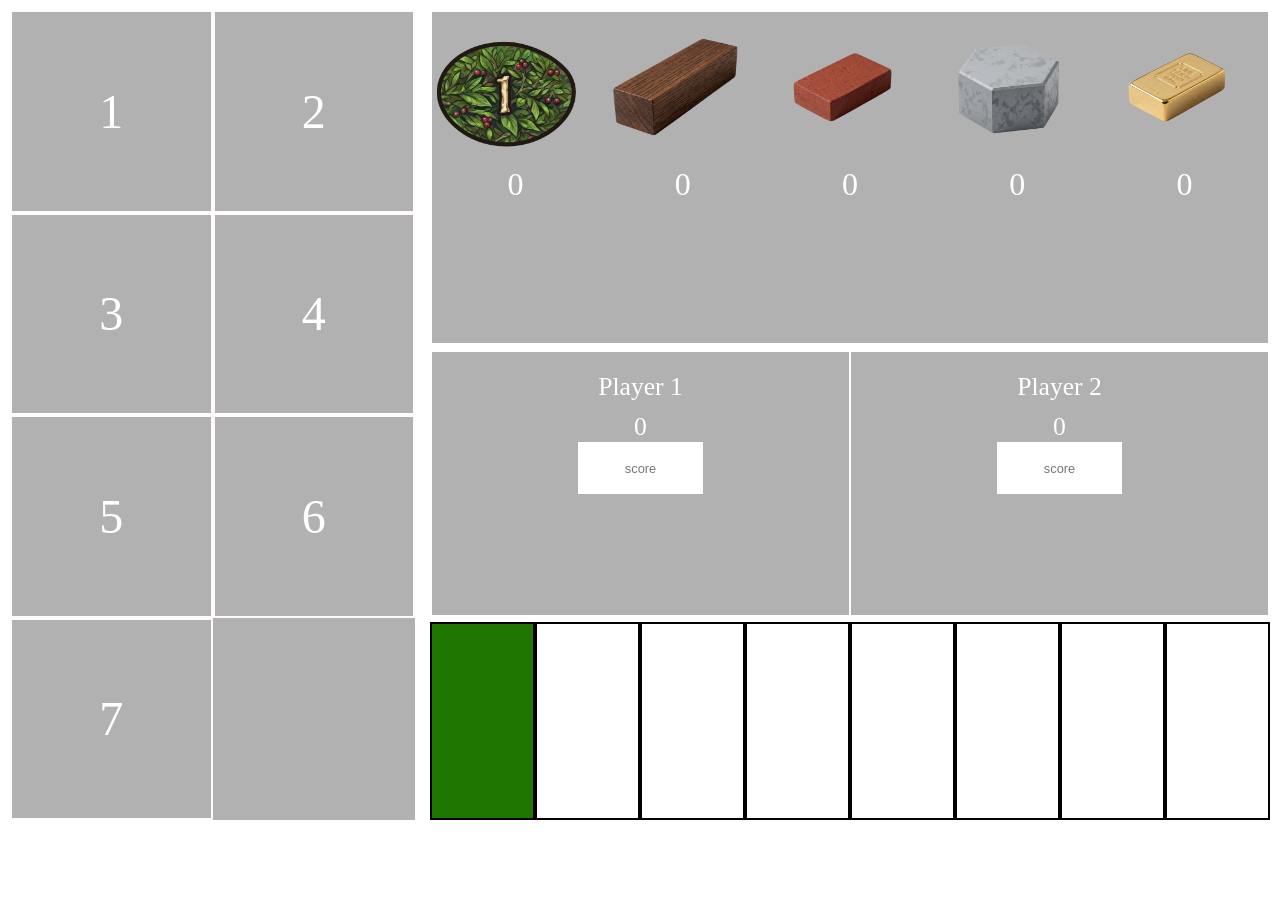
==== index.html @ ba130198 "Add game logic and styling for dice rolling and resource management - Implemented JavaScript functio" ====
<!DOCTYPE html>
<html lang="en">
<head>
    <meta charset="UTF-8">
    <meta name="viewport" content="width=device-width, initial-scale=1.0">
    <title>Roll The Dice</title>
    <link rel="preconnect" href="https://fonts.googleapis.com">
    <link rel="preconnect" href="https://fonts.gstatic.com" crossorigin>
    <link href="https://fonts.googleapis.com/css2?family=Roboto:ital,wght@0,100..900;1,100..900&display=swap" rel="stylesheet">
    <link rel="stylesheet" href="style.css">
</head>
<body>
    <div class="container">
        <div class="left-container">
            <div class="dice d1">1</div>
            <div class="dice d2">2</div>
            <div class="dice d3">3</div>
            <div class="dice d4">4</div>
            <div class="dice d5">5</div>
            <div class="dice d6">6</div>
            <div class="dice d7">7</div>
        </div>

        <div class="right-container">
            <div class="supply-container">    
                <div class="food">
                    <img src="picture/food.png" alt="food">
                    <p class="food-text">0</p>
                </div>
                <div class="wood">
                    <img src="picture/wood.png" alt="wood.png">
                    <p class="wood-text">0</p>
                </div>
                <div class="clay">
                    <img src="picture/clay.png" alt="clay.png">
                    <p class="clay-text">0</p>
                </div>
                <div class="stone">
                    <img src="picture/stone.png" alt="stone.png">
                    <p class="stone-text">0</p>
                </div>
                <div class="gold">
                    <img src="picture/gold.png" alt="gold.png">
                    <p class="gold-text">0</p>
                </div>
            </div>

            <div class="score-container">
                <div class="player1">
                    <p class="text">Player 1</p>
                    <p class="score1">0</p>
                    <input type="text" class="score-player1" placeholder="score" >
                </div>
                
                <div class="player2">
                    <p class="text">Player 2</p>
                    <p class="score2">0</p>
                    <input type="text" class="score-player2" placeholder="score">
                </div>
            </div>
            <div class="dice-point-container">
                <div class="dice-point-total"></div>
                <div class="dice-point"></div>
                <div class="dice-point"></div>
                <div class="dice-point"></div>
                <div class="dice-point"></div>
                <div class="dice-point"></div>
                <div class="dice-point"></div>
                <div class="dice-point"></div>
            </div>
        </div>
    </div>

    <script src="script.js"></script>
</body>
</html>
---- style.css ----
* {
    margin: 0;
    padding: 0;
    box-sizing: border-box;
}

html, body {
    height: 100%;
    background-image: url(https://www.yucata.de/netimages/games/StoneAge/spielplan.jpg);
    color: white;
}

.container {
    display: flex;
    width: 100%;
    height: 90vh;
    gap: 5px;
}

.left-container {
    display: grid;
    grid-template-columns: repeat(2, 1fr);
    flex: 1;
    height: 100%;
    margin: 10px;
    backdrop-filter: blur(2px);
    background: #0000004e;
}

.left-container .dice {
    aspect-ratio: 1/1;
    width: 100%;
    border: 2px solid #fffbfb;
    display: flex;
    justify-content: center;
    align-items: center;
    font-size: 3rem;
    background: none;
    cursor: pointer;
}

.left-container .dice:hover {
    background: rgb(255, 166, 0);
}

.right-container {
    margin: 10px 10px 0 0px;
    display: flex;
    height: 100%;
    flex: 9;
    flex-direction: column;
    gap: 5px;
}

.supply-container {
    backdrop-filter: blur(2px);
    background: #0000004e;
    flex: 5;
    display: flex;
    justify-content: space-around;
    border: 2px solid #ffffff;
}

.supply-container div {
    flex: 1;
}
.supply-container div img {
    aspect-ratio: 1/1;
    width: 90%;
}

.supply-container div p {
    font-size: 2.5vw;
    text-align: center;
    padding-bottom: 10%;
}

.dice-point-container {
    flex: 3;
    display: flex;
    backdrop-filter: blur(2px);
    background: #0000004e;
}


.dice-point-container div {
    border: 2px solid #000000;
    flex: 1;
    display: flex;
    font-size: 3vw;
    justify-content: center;
    align-items: center;
    background: white;
    color: black;
}

.dice-point-container .dice-point-total {
    color: white;
    background: rgb(31, 118, 0);
}
.score-container {
    flex: 4;
    border: 1px solid #ffffff;
    display: flex;
    backdrop-filter: blur(2px);
    background: #0000004e;
}

.score-container div {
    border: 1px solid #ffffff;
    flex: 1;
    flex-direction: column;
    font-size: 2vw;
    display: flex;
    align-items: center;
    text-align: center;
    justify-content: start;
}

.score-container div .text {
    margin: 20px 0 10px 0;
}

.score-container div .score {
    margin: 0 0 10px 0;
}

.score-container div input {
    /* background: none; */
    border: 1px solid #ffffff;
    margin: 0px px;
    height: 20%;
    width: 30%;
    text-align: center;
    font-size: 1vw;
    color: rgb(0, 0, 0);
}
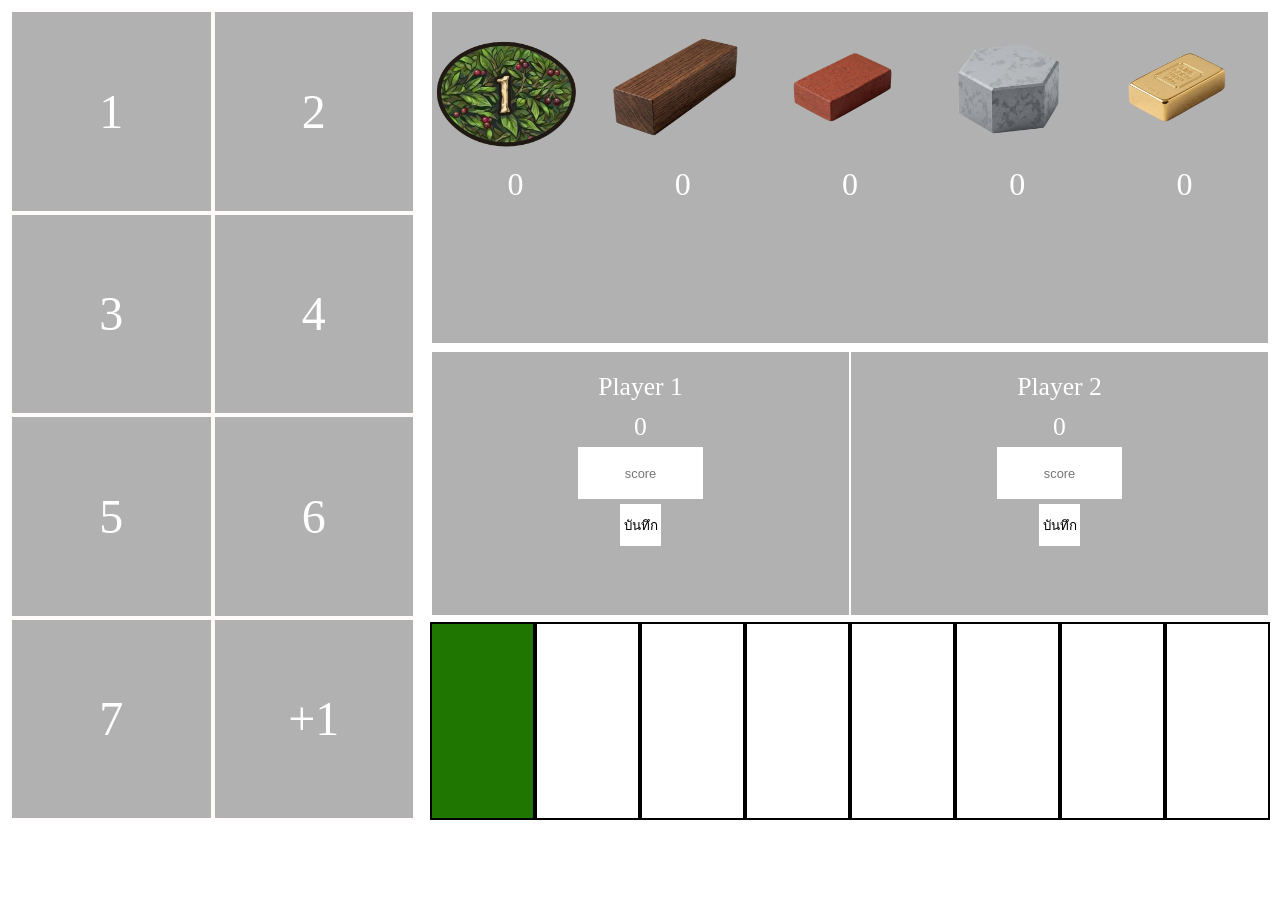
==== commit 1c0acc2b: "Add functionality for additional dice and score saving buttons" ====
--- a/index.html
+++ b/index.html
@@ -19,6 +19,7 @@
             <div class="dice d5">5</div>
             <div class="dice d6">6</div>
             <div class="dice d7">7</div>
+            <div class="dice d8">+1</div>
         </div>
 
         <div class="right-container">
@@ -50,12 +51,14 @@
                     <p class="text">Player 1</p>
                     <p class="score1">0</p>
                     <input type="text" class="score-player1" placeholder="score" >
+                    <button class="btn-1">บันทึก</button>
                 </div>
                 
                 <div class="player2">
                     <p class="text">Player 2</p>
                     <p class="score2">0</p>
                     <input type="text" class="score-player2" placeholder="score">
+                    <button class="btn-2">บันทึก</button>
                 </div>
             </div>
             <div class="dice-point-container">
--- a/style.css
+++ b/style.css
@@ -126,9 +126,8 @@
 }
 
 .score-container div input {
-    /* background: none; */
     border: 1px solid #ffffff;
-    margin: 0px px;
+    margin: 5px 0;
     height: 20%;
     width: 30%;
     text-align: center;
@@ -136,3 +135,9 @@
     color: rgb(0, 0, 0);
 }
 
+.score-container div button {
+    width: 10%;
+    height: 16%;
+    background: white;
+    border: none  ;
+}
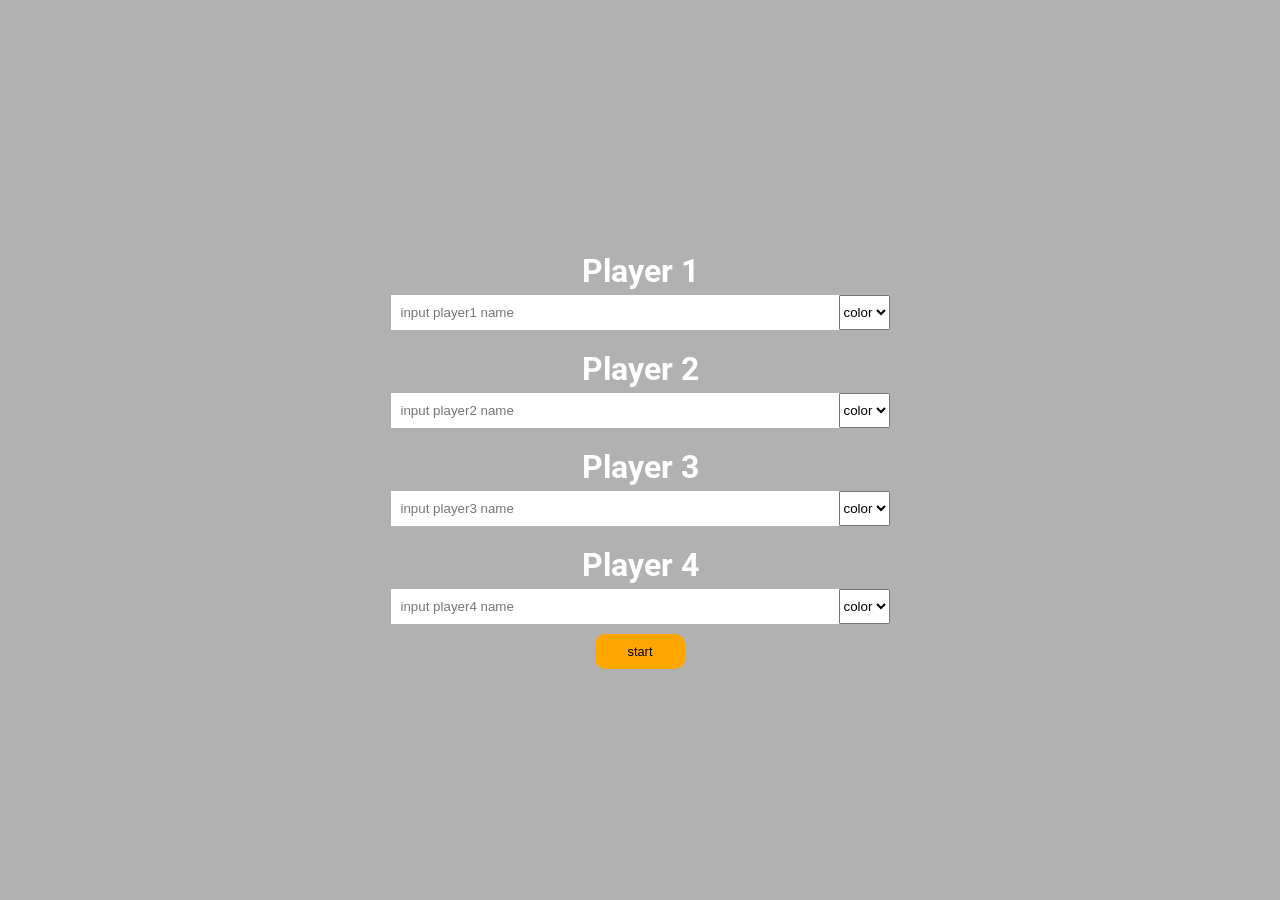
==== commit 438aa45b: "Add player input form and update scoring functionality for four players" ====
--- a/index.html
+++ b/index.html
@@ -10,6 +10,57 @@
     <link rel="stylesheet" href="style.css">
 </head>
 <body>
+    <div class="form">
+        <h1 class="text-form">Player 1 </h1>
+        <div class="player">
+            <input type="text" class ="name" id="name-player1" data-idx="0" placeholder="input player1 name">
+            <select class="color-dropdown" id="color-player1" data-idx="0">
+                <option value="" disabled selected>color</option>
+                <option value="red">🔴</option>
+                <option value="blue">🔵</option>
+                <option value="yellow">🟡</option>
+                <option value="green">🟢</option>
+            </select>
+        </div>
+        
+        <h1 class="text-form">Player 2</h1>
+        <div class="player">
+            <input type="text" class ="name" id="name-player2" data-idx="1" placeholder="input player2 name">
+            <select class="color-dropdown" data-idx="1" id="color-player2">
+                <option value="" disabled selected>color</option>
+                <option value="red">🔴</option>
+                <option value="blue">🔵</option>
+                <option value="yellow">🟡</option>
+                <option value="green">🟢</option>
+            </select>
+        </div>
+        
+        <h1 class="text-form">Player 3</h1>
+        <div class="player">
+            <input type="text" class ="name" id="name-player3" data-idx="2" placeholder="input player3 name">
+            <select class="color-dropdown" id="color-player3" data-idx="2">
+                <option value="" disabled selected>color</option>
+                <option value="red">🔴</option>
+                <option value="blue">🔵</option>
+                <option value="yellow">🟡</option>
+                <option value="green">🟢</option>
+            </select>
+        </div>
+        
+        <h1 class="text-form">Player 4</h1>
+        <div class="player">
+            <input type="text" class ="name" id="name-player4" data-idx="3" placeholder="input player4 name">
+            <select class="color-dropdown" id="color-player4" data-idx="3">
+                <option value="" disabled selected>color</option>
+                <option value="red">🔴</option>
+                <option value="blue">🔵</option>
+                <option value="yellow">🟡</option>
+                <option value="green">🟢</option>
+            </select>
+        </div>
+        <button class="start-btn">start</button>
+    </div>
+
     <div class="container">
         <div class="left-container">
             <div class="dice d1">1</div>
@@ -47,29 +98,40 @@
             </div>
 
             <div class="score-container">
-                <div class="player1">
+                <div class="player1 player">
                     <p class="text">Player 1</p>
                     <p class="score1">0</p>
                     <input type="text" class="score-player1" placeholder="score" >
-                    <button class="btn-1">บันทึก</button>
                 </div>
                 
-                <div class="player2">
+                <div class="player2 player">
                     <p class="text">Player 2</p>
                     <p class="score2">0</p>
                     <input type="text" class="score-player2" placeholder="score">
-                    <button class="btn-2">บันทึก</button>
                 </div>
+
+                <div class="player3 player">
+                    <p class="text">Player 2</p>
+                    <p class="score3">0</p>
+                    <input type="text" class="score-player3" placeholder="score">
+                </div>
+
+                <div class="player4 player">
+                    <p class="text">Player 2</p>
+                    <p class="score4">0</p>
+                    <input type="text" class="score-player4" placeholder="score">
+                </div>
+
             </div>
             <div class="dice-point-container">
-                <div class="dice-point-total"></div>
-                <div class="dice-point"></div>
-                <div class="dice-point"></div>
-                <div class="dice-point"></div>
-                <div class="dice-point"></div>
-                <div class="dice-point"></div>
-                <div class="dice-point"></div>
-                <div class="dice-point"></div>
+                <div class="dice-point-total">W</div>
+                <div class="dice-point">E</div>
+                <div class="dice-point">L</div>
+                <div class="dice-point">L</div>
+                <div class="dice-point">C</div>
+                <div class="dice-point">O</div>
+                <div class="dice-point">M</div>
+                <div class="dice-point">E</div>
             </div>
         </div>
     </div>
--- a/style.css
+++ b/style.css
@@ -8,10 +8,11 @@
     height: 100%;
     background-image: url(https://www.yucata.de/netimages/games/StoneAge/spielplan.jpg);
     color: white;
+    font-family: 'Roboto', sans-serif;
 }
 
 .container {
-    display: flex;
+    display: none;
     width: 100%;
     height: 90vh;
     gap: 5px;
@@ -43,6 +44,12 @@
     background: rgb(255, 166, 0);
 }
 
+.left-container .d8 {
+    background: #323cf8;
+}
+.left-container .d8:hover {
+    background: #569cff;
+}
 .right-container {
     margin: 10px 10px 0 0px;
     display: flex;
@@ -111,7 +118,7 @@
     flex: 1;
     flex-direction: column;
     font-size: 2vw;
-    display: flex;
+    display: none;
     align-items: center;
     text-align: center;
     justify-content: start;
@@ -136,8 +143,84 @@
 }
 
 .score-container div button {
-    width: 10%;
+    width: 12%;
     height: 16%;
     background: white;
     border: none  ;
 }
+
+.form {
+    display: flex;
+    align-items: center;
+    justify-content: center;
+    height: 100vh;
+    flex-direction: column;
+    backdrop-filter: blur(3px);
+    background: #0000004e;
+}
+
+.form .player {
+    width: 50%;
+    display: flex;
+    justify-content: center;
+}
+
+.form .player input {
+    width: 70%;
+    border: none;
+    padding: 10px;
+}
+
+.form .player .color {
+    width: 7%;
+    height: 100%;
+}
+
+.color-container {
+    width: 23%;
+    display: flex;
+}
+.color-options {
+    display: flex;
+    width: 100%;
+    gap: 5px;
+    margin-left: 5px;
+}
+
+.color-options .color-circle {
+    flex: 1;
+    border-radius: 50%;
+}
+
+.text-form {
+    margin-top: 20px;
+    margin-bottom: 5px;
+    font-weight: bold;
+}
+
+.red {
+    color: red;
+}
+.blue {
+    color: blue;
+}
+.green {
+    color: green;
+}
+.yellow {
+    color: rgb(221, 210, 0);
+}
+
+.start-btn {
+    margin-top: 10px;
+    padding: 10px;
+    border-radius: 10px;
+    border: none  ;
+    width: 7%;
+    background: orange;
+    font-size: 1vw;
+}
+
+.start-btn:hover {
+    background: rgb(255, 188, 64);
+}
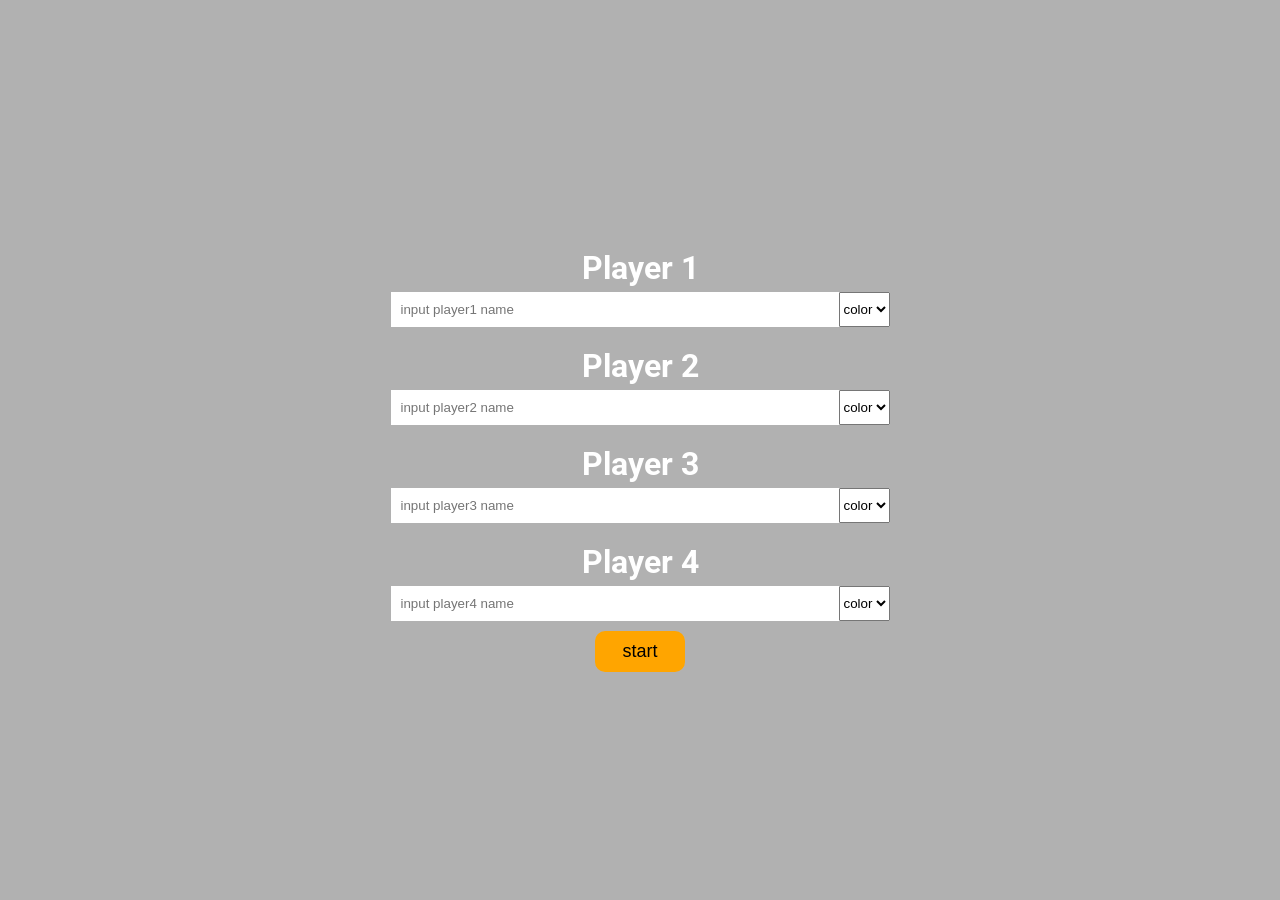
==== commit a5768c00: "Add timer functionality and display to the game interface" ====
--- a/index.html
+++ b/index.html
@@ -13,7 +13,7 @@
     <div class="form">
         <h1 class="text-form">Player 1 </h1>
         <div class="player">
-            <input type="text" class ="name" id="name-player1" data-idx="0" placeholder="input player1 name">
+            <input type="text" class ="name" id="name-player1" enterkeyhint="done" data-idx="0" placeholder="input player1 name">
             <select class="color-dropdown" id="color-player1" data-idx="0">
                 <option value="" disabled selected>color</option>
                 <option value="red">🔴</option>
@@ -25,7 +25,7 @@
         
         <h1 class="text-form">Player 2</h1>
         <div class="player">
-            <input type="text" class ="name" id="name-player2" data-idx="1" placeholder="input player2 name">
+            <input type="text" class ="name" id="name-player2" data-idx="1" enterkeyhint="done" placeholder="input player2 name">
             <select class="color-dropdown" data-idx="1" id="color-player2">
                 <option value="" disabled selected>color</option>
                 <option value="red">🔴</option>
@@ -37,7 +37,7 @@
         
         <h1 class="text-form">Player 3</h1>
         <div class="player">
-            <input type="text" class ="name" id="name-player3" data-idx="2" placeholder="input player3 name">
+            <input type="text" class ="name" id="name-player3" data-idx="2" enterkeyhint="done"  placeholder="input player3 name">
             <select class="color-dropdown" id="color-player3" data-idx="2">
                 <option value="" disabled selected>color</option>
                 <option value="red">🔴</option>
@@ -49,7 +49,7 @@
         
         <h1 class="text-form">Player 4</h1>
         <div class="player">
-            <input type="text" class ="name" id="name-player4" data-idx="3" placeholder="input player4 name">
+            <input type="text" class ="name" enterkeyhint="done" id="name-player4" data-idx="3" placeholder="input player4 name">
             <select class="color-dropdown" id="color-player4" data-idx="3">
                 <option value="" disabled selected>color</option>
                 <option value="red">🔴</option>
@@ -101,25 +101,25 @@
                 <div class="player1 player">
                     <p class="text">Player 1</p>
                     <p class="score1">0</p>
-                    <input type="text" class="score-player1" placeholder="score" >
+                    <input type="text" class="score-player1" enterkeyhint="done" placeholder="score" >
                 </div>
                 
                 <div class="player2 player">
                     <p class="text">Player 2</p>
                     <p class="score2">0</p>
-                    <input type="text" class="score-player2" placeholder="score">
+                    <input type="text" class="score-player2" enterkeyhint="done" placeholder="score">
                 </div>
 
                 <div class="player3 player">
                     <p class="text">Player 2</p>
                     <p class="score3">0</p>
-                    <input type="text" class="score-player3" placeholder="score">
+                    <input type="text" class="score-player3" enterkeyhint="done" placeholder="score">
                 </div>
 
                 <div class="player4 player">
                     <p class="text">Player 2</p>
                     <p class="score4">0</p>
-                    <input type="text" class="score-player4" placeholder="score">
+                    <input type="text" class="score-player4" enterkeyhint="done" placeholder="score">
                 </div>
 
             </div>
@@ -136,6 +136,10 @@
         </div>
     </div>
 
+    <div class="time-container">
+        <p>Time : <span class="timer-display">00:00</span></p>
+    </div>
+
     <script src="script.js"></script>
 </body>
 </html>
--- a/style.css
+++ b/style.css
@@ -22,10 +22,11 @@
     display: grid;
     grid-template-columns: repeat(2, 1fr);
     flex: 1;
-    height: 100%;
+    height: 90vh;
     margin: 10px;
     backdrop-filter: blur(2px);
     background: #0000004e;
+    flex-shrink: 3;
 }
 
 .left-container .dice {
@@ -35,7 +36,7 @@
     display: flex;
     justify-content: center;
     align-items: center;
-    font-size: 3rem;
+    font-size: 4.5vw;
     background: none;
     cursor: pointer;
 }
@@ -126,6 +127,7 @@
 
 .score-container div .text {
     margin: 20px 0 10px 0;
+    font-size: 2.5vw;
 }
 
 .score-container div .score {
@@ -196,6 +198,7 @@
     margin-top: 20px;
     margin-bottom: 5px;
     font-weight: bold;
+    font-size: 2.5vw;
 }
 
 .red {
@@ -218,9 +221,19 @@
     border: none  ;
     width: 7%;
     background: orange;
-    font-size: 1vw;
+    font-size: 2vh;
 }
 
 .start-btn:hover {
     background: rgb(255, 188, 64);
+}
+
+.time-container {
+    position: fixed;
+    z-index: 1000;
+    bottom: 0;
+    right: 0;
+    background: rgb(255, 81, 0);
+    padding: 0.6vw;
+    display: none;
 }
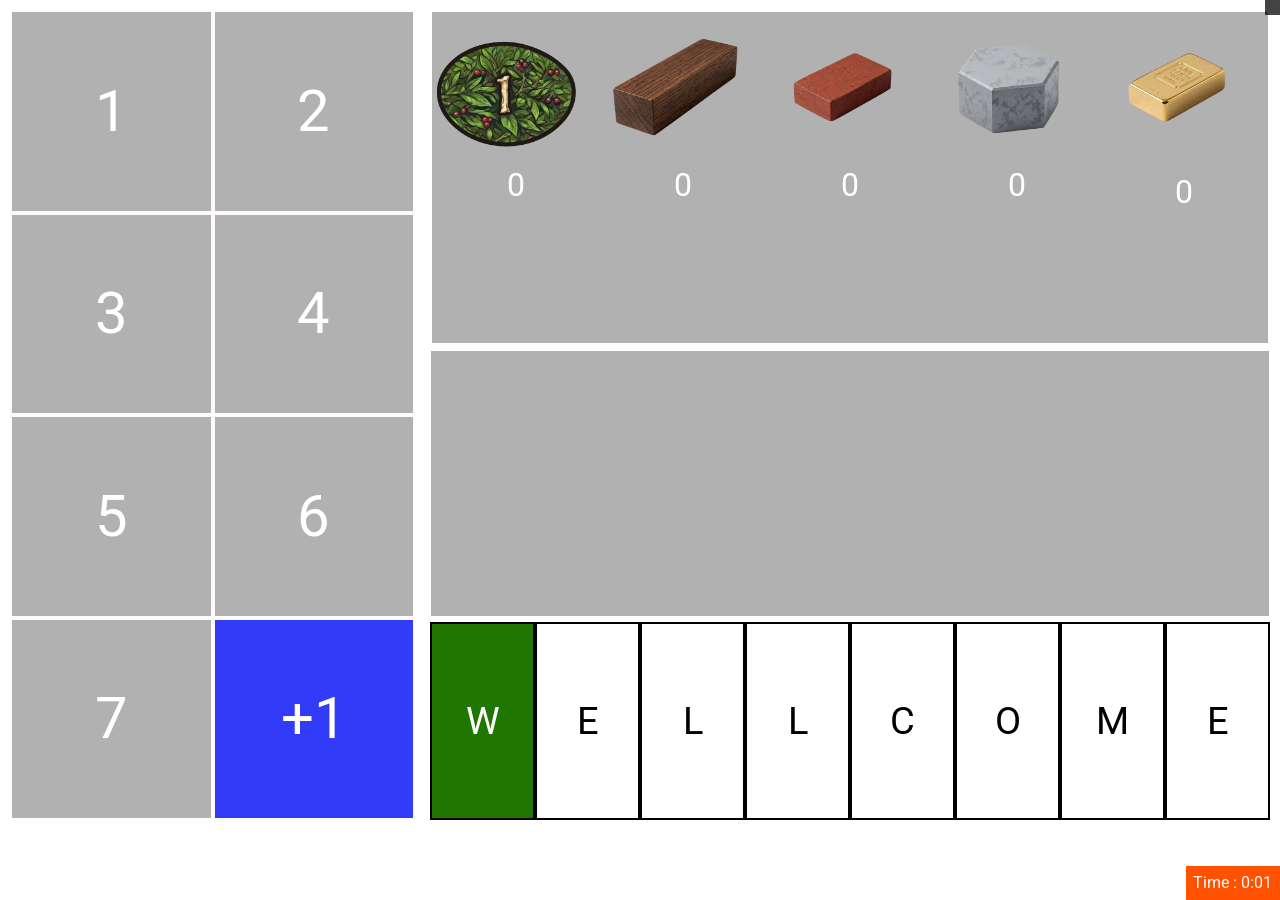
==== commit 751ea976: "Add notification system and landscape mode prompt to game interface" ====
--- a/index.html
+++ b/index.html
@@ -78,22 +78,26 @@
                 <div class="food">
                     <img src="picture/food.png" alt="food">
                     <p class="food-text">0</p>
+                    <p class="sup"></p>
                 </div>
                 <div class="wood">
                     <img src="picture/wood.png" alt="wood.png">
                     <p class="wood-text">0</p>
+                    <p class="sup"></p>
                 </div>
                 <div class="clay">
                     <img src="picture/clay.png" alt="clay.png">
                     <p class="clay-text">0</p>
+                    <p class="sup"></p>
                 </div>
                 <div class="stone">
                     <img src="picture/stone.png" alt="stone.png">
                     <p class="stone-text">0</p>
+                    <p class="sup"></p>
                 </div>
                 <div class="gold">
                     <img src="picture/gold.png" alt="gold.png">
-                    <p class="gold-text">0</p>
+                    <p class="gold-text">0<sup></sup></p>
                 </div>
             </div>
 
@@ -140,6 +144,15 @@
         <p>Time : <span class="timer-display">00:00</span></p>
     </div>
 
+    <div class="noti-container">
+    </div>
+
+    <div id="rotate-notice">
+        <div class="message">
+            <h1>🔄</h1>
+            <p>Please rotate your device to Landscape mode</p>
+        </div>
+    </div>
     <script src="script.js"></script>
 </body>
 </html>
--- a/style.css
+++ b/style.css
@@ -58,6 +58,7 @@
     flex: 9;
     flex-direction: column;
     gap: 5px;
+    flex-shrink: 1;
 }
 
 .supply-container {
@@ -81,6 +82,10 @@
     font-size: 2.5vw;
     text-align: center;
     padding-bottom: 10%;
+}
+
+.supply-container div p sup {
+    color: rgb(255, 219, 15);
 }
 
 .dice-point-container {
@@ -144,13 +149,6 @@
     color: rgb(0, 0, 0);
 }
 
-.score-container div button {
-    width: 12%;
-    height: 16%;
-    background: white;
-    border: none  ;
-}
-
 .form {
     display: flex;
     align-items: center;
@@ -235,5 +233,93 @@
     right: 0;
     background: rgb(255, 81, 0);
     padding: 0.6vw;
-    display: none;
-}+    display: flex;
+}
+
+.noti-container {
+    position: fixed;
+    z-index: 1000;
+    top: 0;
+    right: 0;
+    background: rgba(0, 0, 0, 0.733);
+    padding: 0.6vw;
+    font-size: 18px;
+}
+
+/* สไตล์หน้าจอแจ้งเตือน */
+#rotate-notice {
+    display: none; /* ปิดไว้เป็นค่าเริ่มต้น */
+    position: fixed;
+    top: 0;
+    left: 0;
+    width: 100%;
+    height: 100%;
+    background-color: #2c1a0b; /* สีน้ำตาลเข้มธีม Stone Age */
+    color: white;
+    z-index: 9999; /* ให้อยู่บนสุดทับทุกอย่าง */
+    justify-content: center;
+    align-items: center;
+    text-align: center;
+}
+
+/* เมื่อหน้าจอเป็นแนวตั้ง (Portrait) */
+@media screen and (orientation: portrait) {
+    #rotate-notice {
+        display: flex; /* แสดงหน้าแจ้งเตือน */
+    }
+    .container, .form, .time-container {
+        display: none !important; /* ซ่อนหน้าเกมและฟอร์มทั้งหมด */
+    }
+}
+
+@media screen and (max-width: 1000px){
+    .left-container {
+        height: 90vh;
+        margin: 10px;
+    }
+
+    .left-container .dice {
+        font-size: 3vw;
+    }
+
+    .noti-container {
+        font-size: 14px;
+    }
+
+    .supply-container div img {
+        aspect-ratio: 1/1;
+        width: 80%;
+        margin-left: 15px;
+        margin-bottom: -10px;
+    }
+
+    .supply-container {
+        height: 0;
+    }
+
+    .supply-container div p {
+        font-size: 2vw;
+        text-align: center;
+    }
+    .container {
+        display: none;
+        width: 100%;
+        height: 90vh;
+        gap: 0px;
+    }
+    .time-container {
+        padding: 0.5vw;
+        font-size: 14px;
+    }
+
+    .score-container div .text {
+        margin: 10px 0 5px 0;
+        font-size: 2.5vw;
+    }
+
+    .score-container div input {
+        height: 25%;
+        width: 35%;
+        font-size: 1.3vw;
+    }
+}
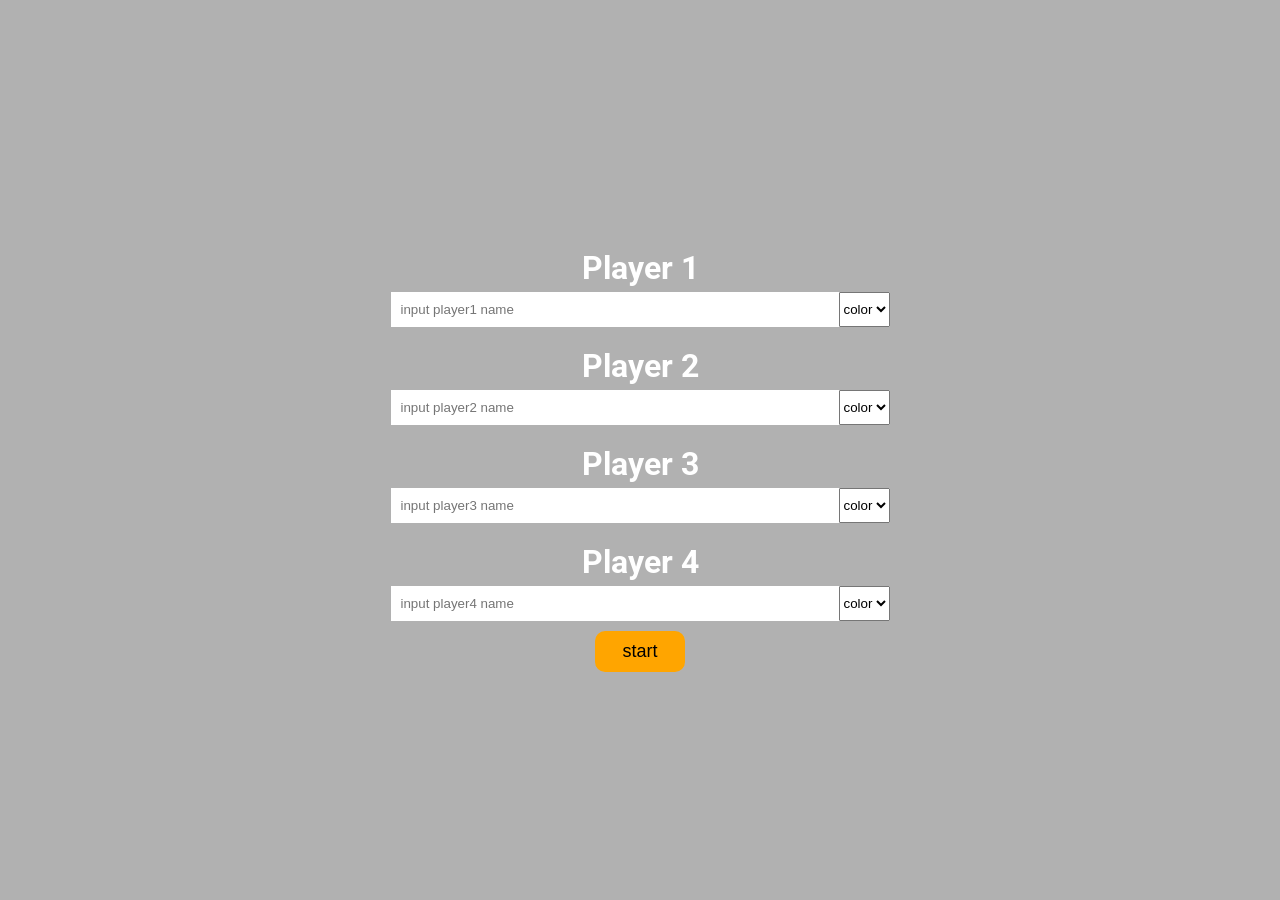
==== commit 305ef780: "Refactor HTML structure for improved readability and consistency" ====
--- a/index.html
+++ b/index.html
@@ -1,19 +1,24 @@
 <!DOCTYPE html>
 <html lang="en">
+
 <head>
     <meta charset="UTF-8">
     <meta name="viewport" content="width=device-width, initial-scale=1.0">
-    <title>Roll The Dice</title>
+    <title>Stone Age</title>
+    <link rel="icon" type="image/svg+xml" href="https://cf.geekdo-images.com/elmZegVZ6gp4_5izUgxGQQ__itemrep/img/vApiI-gvXtwafEriPc4jDVJ1ajA=/fit-in/246x300/filters:strip_icc()/pic1632539.jpg"/>
     <link rel="preconnect" href="https://fonts.googleapis.com">
     <link rel="preconnect" href="https://fonts.gstatic.com" crossorigin>
-    <link href="https://fonts.googleapis.com/css2?family=Roboto:ital,wght@0,100..900;1,100..900&display=swap" rel="stylesheet">
+    <link href="https://fonts.googleapis.com/css2?family=Roboto:ital,wght@0,100..900;1,100..900&display=swap"
+        rel="stylesheet">
     <link rel="stylesheet" href="style.css">
 </head>
+
 <body>
     <div class="form">
         <h1 class="text-form">Player 1 </h1>
         <div class="player">
-            <input type="text" class ="name" id="name-player1" enterkeyhint="done" data-idx="0" placeholder="input player1 name">
+            <input type="text" class="name" id="name-player1" enterkeyhint="done" data-idx="0"
+                placeholder="input player1 name">
             <select class="color-dropdown" id="color-player1" data-idx="0">
                 <option value="" disabled selected>color</option>
                 <option value="red">🔴</option>
@@ -22,10 +27,11 @@
                 <option value="green">🟢</option>
             </select>
         </div>
-        
+
         <h1 class="text-form">Player 2</h1>
         <div class="player">
-            <input type="text" class ="name" id="name-player2" data-idx="1" enterkeyhint="done" placeholder="input player2 name">
+            <input type="text" class="name" id="name-player2" data-idx="1" enterkeyhint="done"
+                placeholder="input player2 name">
             <select class="color-dropdown" data-idx="1" id="color-player2">
                 <option value="" disabled selected>color</option>
                 <option value="red">🔴</option>
@@ -34,10 +40,11 @@
                 <option value="green">🟢</option>
             </select>
         </div>
-        
+
         <h1 class="text-form">Player 3</h1>
         <div class="player">
-            <input type="text" class ="name" id="name-player3" data-idx="2" enterkeyhint="done"  placeholder="input player3 name">
+            <input type="text" class="name" id="name-player3" data-idx="2" enterkeyhint="done"
+                placeholder="input player3 name">
             <select class="color-dropdown" id="color-player3" data-idx="2">
                 <option value="" disabled selected>color</option>
                 <option value="red">🔴</option>
@@ -46,10 +53,11 @@
                 <option value="green">🟢</option>
             </select>
         </div>
-        
+
         <h1 class="text-form">Player 4</h1>
         <div class="player">
-            <input type="text" class ="name" enterkeyhint="done" id="name-player4" data-idx="3" placeholder="input player4 name">
+            <input type="text" class="name" enterkeyhint="done" id="name-player4" data-idx="3"
+                placeholder="input player4 name">
             <select class="color-dropdown" id="color-player4" data-idx="3">
                 <option value="" disabled selected>color</option>
                 <option value="red">🔴</option>
@@ -74,7 +82,7 @@
         </div>
 
         <div class="right-container">
-            <div class="supply-container">    
+            <div class="supply-container">
                 <div class="food">
                     <img src="picture/food.png" alt="food">
                     <p class="food-text">0</p>
@@ -105,9 +113,9 @@
                 <div class="player1 player">
                     <p class="text">Player 1</p>
                     <p class="score1">0</p>
-                    <input type="text" class="score-player1" enterkeyhint="done" placeholder="score" >
+                    <input type="text" class="score-player1" enterkeyhint="done" placeholder="score">
                 </div>
-                
+
                 <div class="player2 player">
                     <p class="text">Player 2</p>
                     <p class="score2">0</p>
@@ -155,4 +163,5 @@
     </div>
     <script src="script.js"></script>
 </body>
+
 </html>
--- a/style.css
+++ b/style.css
@@ -7,6 +7,7 @@
 html, body {
     height: 100%;
     background-image: url(https://www.yucata.de/netimages/games/StoneAge/spielplan.jpg);
+    width: 100%;
     color: white;
     font-family: 'Roboto', sans-serif;
 }
@@ -21,7 +22,7 @@
 .left-container {
     display: grid;
     grid-template-columns: repeat(2, 1fr);
-    flex: 1;
+    flex: 2;
     height: 90vh;
     margin: 10px;
     backdrop-filter: blur(2px);
@@ -55,7 +56,7 @@
     margin: 10px 10px 0 0px;
     display: flex;
     height: 100%;
-    flex: 9;
+    flex: 8;
     flex-direction: column;
     gap: 5px;
     flex-shrink: 1;
@@ -233,7 +234,7 @@
     right: 0;
     background: rgb(255, 81, 0);
     padding: 0.6vw;
-    display: flex;
+    display: none;
 }
 
 .noti-container {
@@ -242,8 +243,10 @@
     top: 0;
     right: 0;
     background: rgba(0, 0, 0, 0.733);
-    padding: 0.6vw;
+    padding: 10px;
     font-size: 18px;
+    display: none;
+    flex-direction: column;
 }
 
 /* สไตล์หน้าจอแจ้งเตือน */
@@ -274,8 +277,9 @@
 
 @media screen and (max-width: 1000px){
     .left-container {
-        height: 90vh;
+        height: 70vh;
         margin: 10px;
+        flex: 0.5;
     }
 
     .left-container .dice {
@@ -286,15 +290,15 @@
         font-size: 14px;
     }
 
+    .supply-container {
+        flex: 3;
+    }
+
     .supply-container div img {
         aspect-ratio: 1/1;
-        width: 80%;
+        width: 60%;
         margin-left: 15px;
-        margin-bottom: -10px;
-    }
-
-    .supply-container {
-        height: 0;
+        margin-bottom: -5px;
     }
 
     .supply-container div p {
@@ -312,6 +316,10 @@
         font-size: 14px;
     }
 
+    .score-container {
+        flex: 6;
+    }
+    
     .score-container div .text {
         margin: 10px 0 5px 0;
         font-size: 2.5vw;
@@ -322,4 +330,12 @@
         width: 35%;
         font-size: 1.3vw;
     }
-}
+
+    .dice-point-container {
+        flex: 1;
+    }
+
+    .right-container {
+        flex: 9.5;
+    }
+}
